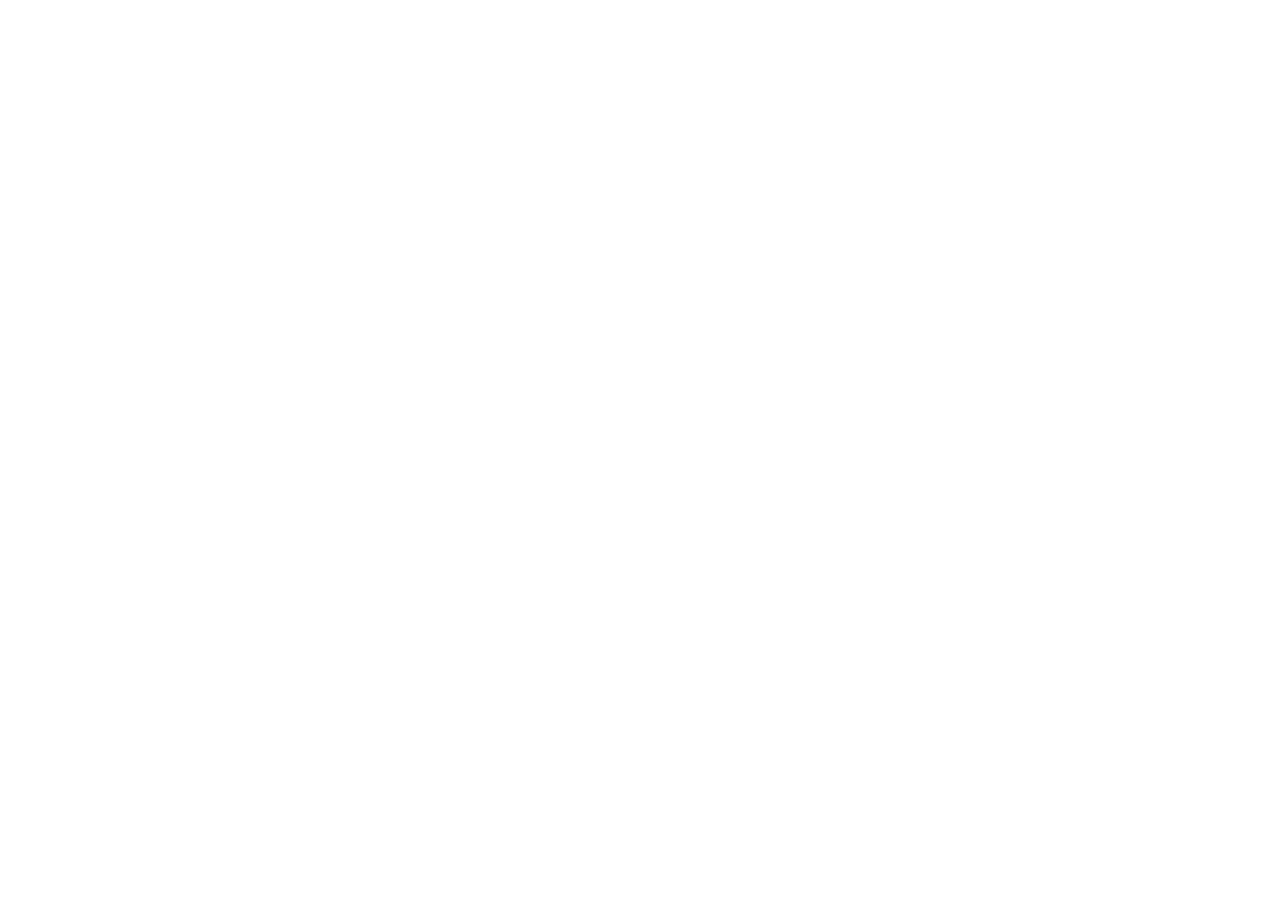
==== index.html @ 8b446074 "Estrutura Basica do site" ====
<!DOCTYPE html>
<html>
    <head>
        <title>Home</title>
        <meta charset="UTF-8">
        <link rel="StyleSheet" type="text/css" href="css/estilo.css">
    </head>
    <body>

    </body>
</html>
---- css/estilo.css ----
*{
    font-size: 12px;
}
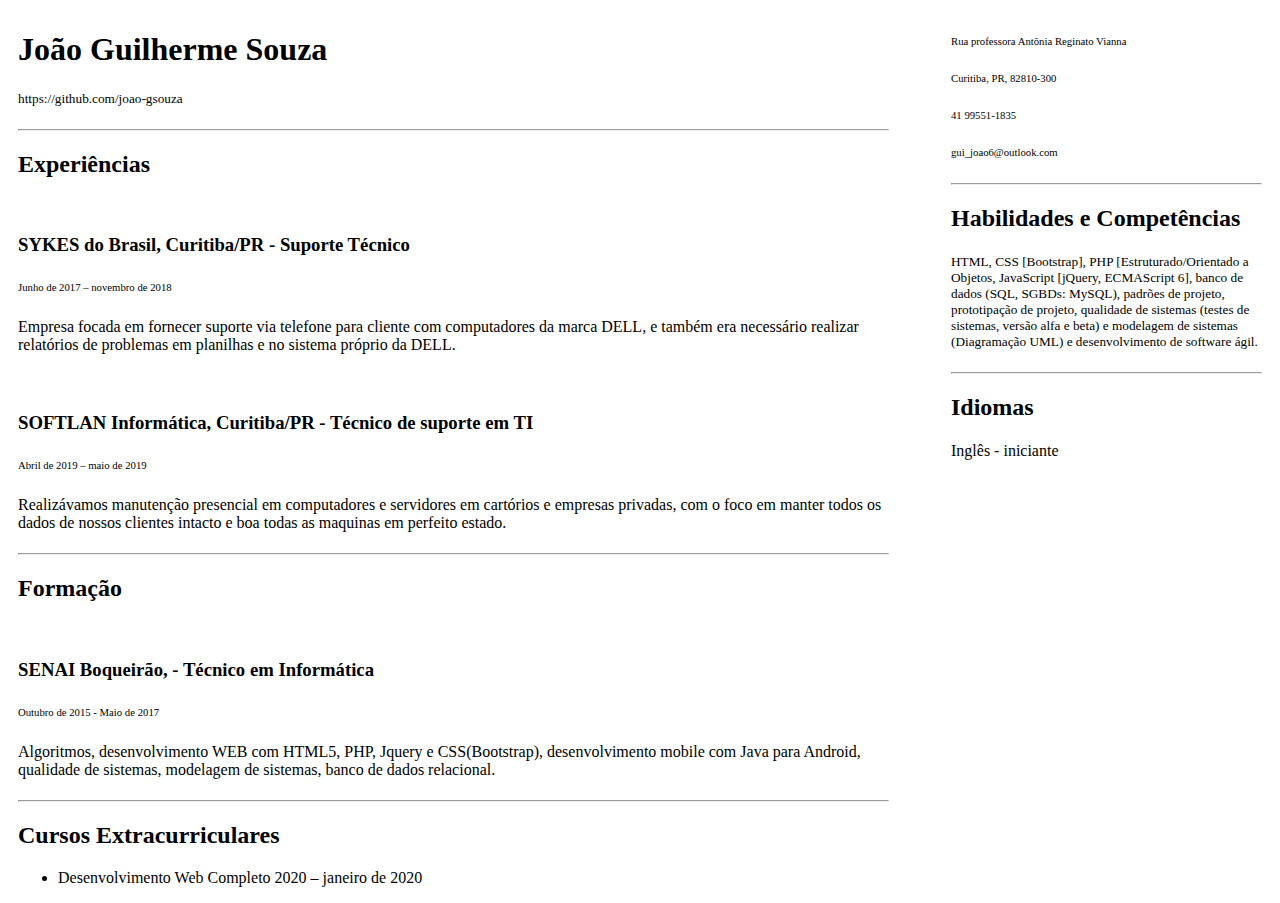
==== commit 9b330e7e: "Insercao do conteudo do site em HTML e inicio do GRID em CSS" ====
--- a/index.html
+++ b/index.html
@@ -6,6 +6,84 @@
         <link rel="StyleSheet" type="text/css" href="css/estilo.css">
     </head>
     <body>
+            <div id="conteudo">
+                <div id="corpo">
+                    
+                    
 
+                    <div class="esquerda">
+
+                        <h1>João Guilherme Souza</h1>
+                        <h5>https://github.com/joao-gsouza</h5>
+
+                        <hr class="divicao">
+
+                        <div id="experiencia">
+
+                            <h2>Experiências</h2>
+                            <br>
+        
+                            <h3>SYKES do Brasil, Curitiba/PR - Suporte Técnico</h3>
+                            <h6>Junho de 2017 – novembro de 2018</h6>
+                            <h4>Empresa focada em fornecer suporte via telefone para cliente com computadores da marca DELL, e também era necessário realizar relatórios de problemas em planilhas e no sistema próprio da DELL.</h4> 
+                            
+                            <br>
+        
+                            <h3>SOFTLAN Informática, Curitiba/PR - Técnico de suporte em TI</h3>
+                            <h6>Abril de 2019 – maio de 2019</h6>
+                            <h4>Realizávamos manutenção presencial em computadores e servidores em cartórios e empresas privadas, com o foco em manter todos os dados de nossos clientes intacto e boa todas as maquinas em perfeito estado.</h4>
+                        </div>
+                        
+                        <hr class="divicao">
+        
+                        <div id="formcao">
+                            <h2>Formação</h2>
+                            <br>
+        
+                            <h3>SENAI Boqueirão, - Técnico em Informática</h3>
+                            <h6>Outubro de 2015 - Maio de 2017</h6>
+                            <h4>Algoritmos, desenvolvimento WEB com HTML5, PHP, Jquery e CSS(Bootstrap), desenvolvimento mobile com Java para Android, qualidade de sistemas, modelagem de sistemas, banco de dados relacional.</h4>
+                        </div>
+        
+                        <hr class="divicao">
+        
+                        <div id="formacao">
+                            
+                            <h2>Cursos Extracurriculares</h2>
+        
+                            <ul>
+                                <li>Desenvolvimento Web Completo 2020 – janeiro de 2020</li>
+                            </ul>
+                        </div>
+                            
+                    </div>
+    
+                    <div class="direita">
+
+                        <h6>Rua professora Antônia Reginato Vianna</h6>
+                        <h6>Curitiba, PR, 82810-300</h6>
+                        <h6>41 99551-1835</h6>
+                        <h6>gui_joao6@outlook.com</h6>
+
+                        <hr class="divicao">
+
+                        <div id="habilidades">
+    
+                            <h2>Habilidades e Competências</h2>
+                            <h5>HTML, CSS [Bootstrap],  PHP [Estruturado/Orientado a Objetos, JavaScript [jQuery, ECMAScript 6], banco de dados (SQL, SGBDs: MySQL), padrões de projeto, prototipação de projeto, qualidade de sistemas (testes de sistemas, versão alfa e beta) e modelagem de sistemas (Diagramação UML) e desenvolvimento de software ágil.</h5>
+        
+                        </div>
+        
+                        <hr class="divicao">
+        
+                        <div id="idiomas">
+                            
+                            <h2>Idiomas</h2>
+                            <h4>Inglês - iniciante</h4>
+        
+                        </div>
+                    </div>
+                </div>
+            </div>
     </body>
 </html>--- a/css/estilo.css
+++ b/css/estilo.css
@@ -1,3 +1,21 @@
-*{
-    font-size: 12px;
-}+h4,h5,h6{
+    font-weight: normal;
+}
+
+#conteudo{
+    margin: 10px;
+}
+
+.esquerda{
+
+    float: left;
+    width: 70%;
+
+}
+
+.direita{
+
+    float: right;
+    width: 25%;
+
+}
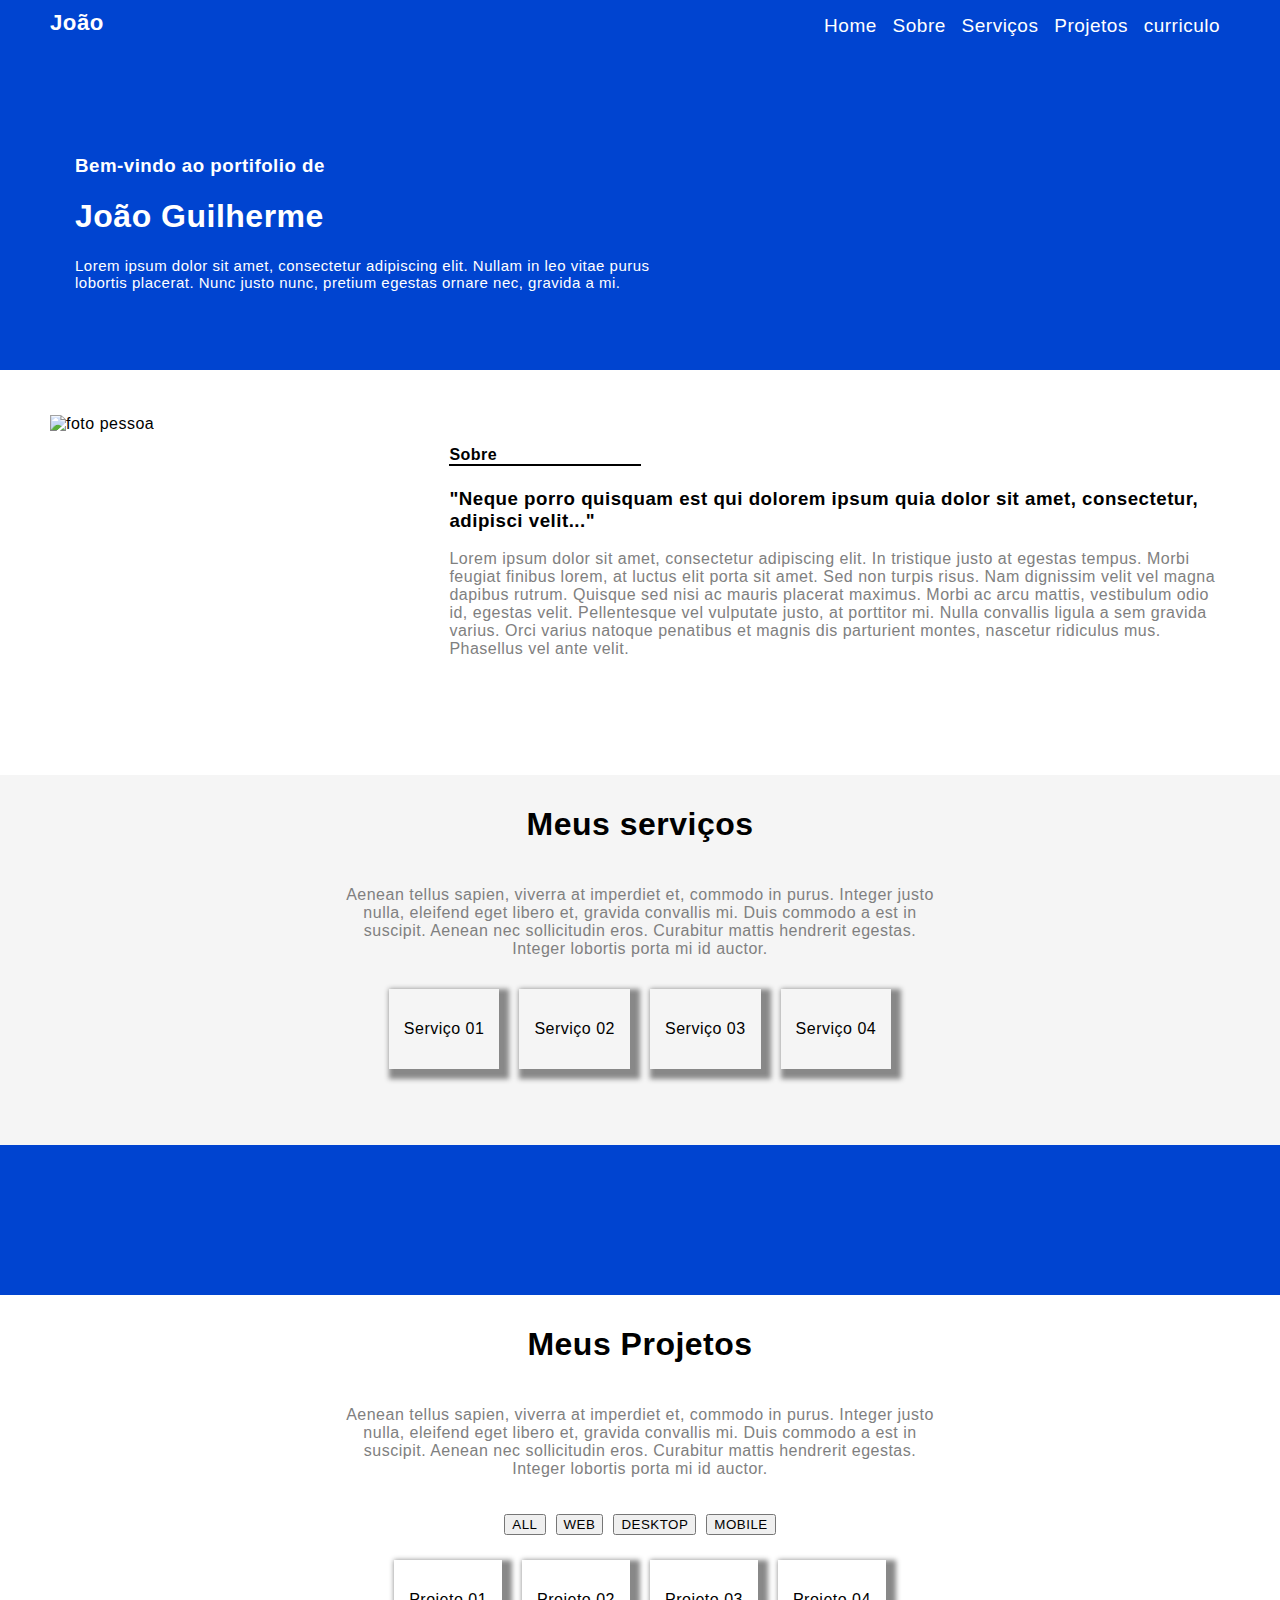
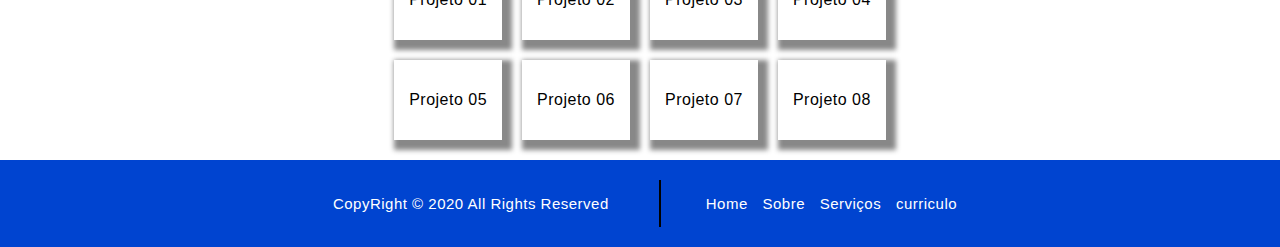
==== commit 6253b9c1: "Iniciando o Portifolio e mudando o curriculo para outra pagina" ====
--- a/index.html
+++ b/index.html
@@ -1,89 +1,152 @@
 <!DOCTYPE html>
 <html>
     <head>
-        <title>Home</title>
+        <title>Portifolio</title>
         <meta charset="UTF-8">
         <link rel="StyleSheet" type="text/css" href="css/estilo.css">
     </head>
     <body>
-            <div id="conteudo">
-                <div id="corpo">
+
+        <div id="cabecalho">
+            <div class="conteudo">
+            
+                <div id="menu">
+                    <ul>
+                        <li><a href="#">Home</a></li>
+                        <li><a href="#sobre">Sobre</a></li>
+                        <li><a href="#servicos">Serviços</a></li>
+                        <li><a href="#projetos">Projetos</a></li>
+                        <li><a href="Curriculo.html">curriculo</a></li>
+                    </ul>
+
+                    <h3 id="logo"><a href="index.html">João</a></h3>
+                </div>
+                
+                <div id="conteudocabecalho">
+                    <h3>Bem-vindo ao portifolio de</h3>
+                    <h1>João Guilherme</h1>
+                    <p>Lorem ipsum dolor sit amet, consectetur adipiscing elit. Nullam in leo vitae purus lobortis placerat. Nunc justo nunc, pretium egestas ornare nec, gravida a mi.</p>
+                </div>
+    
+                <div class="clear"></div>
+
+            </div>
+            
+        </div>
+        <div class="corpo">
+            <div id="sobre">
+                <div class="conteudo">
+
+                    <div id="fotosobre">
+                        <img src="images/foto-pessoa.jpg" alt="foto pessoa">
+                    </div>
+                    <div id="textosobre">
+                        <h4>Sobre</h4>
+                        <h3>"Neque porro quisquam est qui dolorem ipsum quia dolor sit amet, consectetur, adipisci velit..."</h3>
+                        <p>Lorem ipsum dolor sit amet, consectetur adipiscing elit. In tristique justo at egestas tempus. Morbi feugiat finibus lorem, at luctus elit porta sit amet. Sed non turpis risus. Nam dignissim velit vel magna dapibus rutrum. Quisque sed nisi ac mauris placerat maximus. Morbi ac arcu mattis, vestibulum odio id, egestas velit. Pellentesque vel vulputate justo, at porttitor mi. Nulla convallis ligula a sem gravida varius. Orci varius natoque penatibus et magnis dis parturient montes, nascetur ridiculus mus. Phasellus vel ante velit.</p>
+                    </div>
                     
-                    
-
-                    <div class="esquerda">
-
-                        <h1>João Guilherme Souza</h1>
-                        <h5>https://github.com/joao-gsouza</h5>
-
-                        <hr class="divicao">
-
-                        <div id="experiencia">
-
-                            <h2>Experiências</h2>
-                            <br>
-        
-                            <h3>SYKES do Brasil, Curitiba/PR - Suporte Técnico</h3>
-                            <h6>Junho de 2017 – novembro de 2018</h6>
-                            <h4>Empresa focada em fornecer suporte via telefone para cliente com computadores da marca DELL, e também era necessário realizar relatórios de problemas em planilhas e no sistema próprio da DELL.</h4> 
-                            
-                            <br>
-        
-                            <h3>SOFTLAN Informática, Curitiba/PR - Técnico de suporte em TI</h3>
-                            <h6>Abril de 2019 – maio de 2019</h6>
-                            <h4>Realizávamos manutenção presencial em computadores e servidores em cartórios e empresas privadas, com o foco em manter todos os dados de nossos clientes intacto e boa todas as maquinas em perfeito estado.</h4>
-                        </div>
-                        
-                        <hr class="divicao">
-        
-                        <div id="formcao">
-                            <h2>Formação</h2>
-                            <br>
-        
-                            <h3>SENAI Boqueirão, - Técnico em Informática</h3>
-                            <h6>Outubro de 2015 - Maio de 2017</h6>
-                            <h4>Algoritmos, desenvolvimento WEB com HTML5, PHP, Jquery e CSS(Bootstrap), desenvolvimento mobile com Java para Android, qualidade de sistemas, modelagem de sistemas, banco de dados relacional.</h4>
-                        </div>
-        
-                        <hr class="divicao">
-        
-                        <div id="formacao">
-                            
-                            <h2>Cursos Extracurriculares</h2>
-        
-                            <ul>
-                                <li>Desenvolvimento Web Completo 2020 – janeiro de 2020</li>
-                            </ul>
-                        </div>
-                            
-                    </div>
-    
-                    <div class="direita">
-
-                        <h6>Rua professora Antônia Reginato Vianna</h6>
-                        <h6>Curitiba, PR, 82810-300</h6>
-                        <h6>41 99551-1835</h6>
-                        <h6>gui_joao6@outlook.com</h6>
-
-                        <hr class="divicao">
-
-                        <div id="habilidades">
-    
-                            <h2>Habilidades e Competências</h2>
-                            <h5>HTML, CSS [Bootstrap],  PHP [Estruturado/Orientado a Objetos, JavaScript [jQuery, ECMAScript 6], banco de dados (SQL, SGBDs: MySQL), padrões de projeto, prototipação de projeto, qualidade de sistemas (testes de sistemas, versão alfa e beta) e modelagem de sistemas (Diagramação UML) e desenvolvimento de software ágil.</h5>
-        
-                        </div>
-        
-                        <hr class="divicao">
-        
-                        <div id="idiomas">
-                            
-                            <h2>Idiomas</h2>
-                            <h4>Inglês - iniciante</h4>
-        
-                        </div>
-                    </div>
+                    <div class="clear"></div>
                 </div>
             </div>
+
+            <div id="servicos">
+                <div class="conteudo">
+
+                    <div id="textoservicos">
+                        <h1>Meus serviços</h1>
+                        <h4>Aenean tellus sapien, viverra at imperdiet et, commodo in purus. Integer justo nulla, eleifend eget libero et, gravida convallis mi. Duis commodo a est in suscipit. Aenean nec sollicitudin eros. Curabitur mattis hendrerit egestas. Integer lobortis porta mi id auctor.</h4>
+                        
+                    </div> 
+                    <div class="quadros">
+                        <div class="quadrointerno">
+                            <p>Serviço 01</p>
+                        </div>
+                        <div class="quadrointerno">
+                            <p>Serviço 02</p>
+                        </div>
+                        <div class="quadrointerno">
+                            <p>Serviço 03</p>
+                        </div>
+                        <div class="quadrointerno">
+                            <p>Serviço 04</p>
+                        </div>
+
+                    </div>
+
+                    <div class="clear"></div>
+                </div>
+            </div>
+
+            <div class="divicao"></div>
+
+            <div id="projetos">
+                <div class="conteudo">
+
+                    <div id="textoservicos">
+                        <h1>Meus Projetos</h1>
+                        <h4>Aenean tellus sapien, viverra at imperdiet et, commodo in purus. Integer justo nulla, eleifend eget libero et, gravida convallis mi. Duis commodo a est in suscipit. Aenean nec sollicitudin eros. Curabitur mattis hendrerit egestas. Integer lobortis porta mi id auctor.</h4>
+                        
+                    </div> 
+
+                    <div class="filtroquadros">
+                        <input type="button" value="ALL">
+                        <input type="button" value="WEB">
+                        <input type="button" value="DESKTOP">
+                        <input type="button" value="MOBILE">
+                    </div>
+                    <div class="quadros">
+                        <div class="quadrointerno">
+                            <p id="projeto01">Projeto 01</p>
+                        </div>
+                        <div class="quadrointerno">
+                            <p id="projeto02">Projeto 02</p>
+                        </div>
+                        <div class="quadrointerno">
+                            <p id="projeto03">Projeto 03</p>
+                        </div>
+                        <div class="quadrointerno">
+                            <p id="projeto04">Projeto 04</p>
+                        </div>
+
+                    </div>
+
+                    <div class="quadros">
+                        <div class="quadrointerno">
+                            <p id="projeto05">Projeto 05</p>
+                        </div>
+                        <div class="quadrointerno">
+                            <p id="projeto06">Projeto 06</p>
+                        </div>
+                        <div class="quadrointerno">
+                            <p id="projeto07">Projeto 07</p>
+                        </div>
+                        <div class="quadrointerno">
+                            <p id="projeto08">Projeto 08</p>
+                        </div>
+
+                    </div>
+
+                    <div class="clear"></div>
+                </div>
+            </div>
+
+            <div id="footer">
+
+                <p>CopyRight © 2020 All Rights Reserved</p>
+                
+                <div id="menufooter">
+                    <ul>
+                        <li><a href="#">Home</a></li>
+                        <li><a href="#sobre">Sobre</a></li>
+                        <li><a href="#servicos">Serviços</a></li>
+                        <li><a href="curriculo.html">curriculo</a></li>
+                    </ul>
+                </div>
+
+                <div class="clear"></div>
+            </div>
+        </div>
+        
     </body>
 </html>--- a/css/estilo.css
+++ b/css/estilo.css
@@ -1,9 +1,91 @@
+/*TAG*/
+
+*{
+    font-family:  Arial, Helvetica, sans-serif;
+    letter-spacing: 0.5px;
+}
+
 h4,h5,h6{
     font-weight: normal;
 }
 
-#conteudo{
-    margin: 10px;
+body{
+    margin: 0;
+}
+
+
+/*Menu*/
+
+#menu{
+    font-size: 19px;
+}
+
+#menu ul{
+    list-style-type: none;
+    margin: 0;
+    padding: 5px;
+    text-align: right;
+    float: right;
+}
+
+#menu ul li{
+    display: inline;
+    text-decoration: none;
+}
+
+#menu ul li a{
+    color: white;
+    text-decoration: none;
+    padding: 5px;
+}
+
+#menu ul li a:hover{
+    color: lightgray;
+    text-decoration: underline;
+}
+
+#logo {
+    margin: 0;
+    padding: 0;
+}
+
+#logo a{
+    text-decoration: none;
+    color: white;
+}
+
+#logo a:hover{
+    text-decoration: underline;
+    color: lightgray;
+}
+
+/*Cabecalho*/
+
+#cabecalho{
+    background-color: #0044d0;
+    color: white;
+}
+
+#conteudocabecalho{
+    padding-top: 100px;
+    padding-left: 25px;
+}
+
+#conteudocabecalho p{
+    font-size: 15px;
+    max-width: 50%;
+}
+
+
+
+
+/*corpo*/
+
+
+.conteudo{
+    margin: 0;
+    padding: 10px 50px;
+    min-height: 350px;
 }
 
 .esquerda{
@@ -19,3 +101,146 @@
     width: 25%;
 
 }
+
+.clear{
+    clear: both;
+}
+
+.divicao{
+    background-color: #0044d0;
+    height: 150px;
+}
+
+
+
+    /*Sobre*/
+
+#sobre{
+    padding-top: 35px;
+}
+
+#fotosobre{
+    float: left;
+    width: 30%;
+    margin-right: 3%;
+}
+
+#fotosobre img{
+    width: 100%;
+    height: 100%;
+}
+
+#textosobre{
+    float: left;
+    width: 65%;
+    padding: 10px;
+}
+
+#textosobre p{
+    color: gray;
+    
+}
+
+#textosobre h4{
+    font-weight: bold;
+    border-bottom: 2px solid black;
+    width: 25%;
+}
+
+
+    /*servicos*/
+
+#servicos{
+    background-color: #F5F5F5;
+}
+
+#textoservicos{
+
+    display: flex;
+    flex-direction: column;
+    align-items: center;
+}
+
+#textoservicos h4{
+    
+    color: gray;
+    width: 50%;
+    text-align: center;
+    
+}
+
+.quadros{
+
+    display: flex;
+    justify-content: center;
+
+}
+
+.quadrointerno{
+    box-shadow:  5px 5px 5px 5px #888888;
+    margin: 10px;
+    padding: 15px;
+}
+
+.quadrointerno:hover{
+    border-bottom: 4px solid blue;
+    color: blue;
+    margin-top: 5px;
+   
+}
+
+.filtroquadros{
+    display: flex;
+    justify-content: center;
+}
+
+.filtroquadros input{
+    margin: 15px 5px;
+}
+
+    /*Footer*/
+
+#footer{
+    margin: 0;
+    padding: 5px;
+    background-color: #0044d0;
+    display: flex;
+    justify-content: center;
+}
+
+#footer p{
+    color: white;
+    font-size: 15px;
+    padding: 15px;
+    padding-right: 50px;
+    border-right: 2px solid black;
+}
+
+
+#menufooter{
+    font-size: 15px;
+    margin-top: 30px;
+    text-align: right;
+
+}
+
+#menufooter ul{
+    list-style-type: none;
+    margin: 0;
+}
+
+#menufooter ul li{
+    display: inline;
+    text-decoration: none;
+}
+
+#menufooter ul li a{
+    color: white;
+    text-decoration: none;
+    padding: 5px;
+}
+
+#menufooter ul li a:hover{
+    color: lightgray;
+    text-decoration: underline;
+}